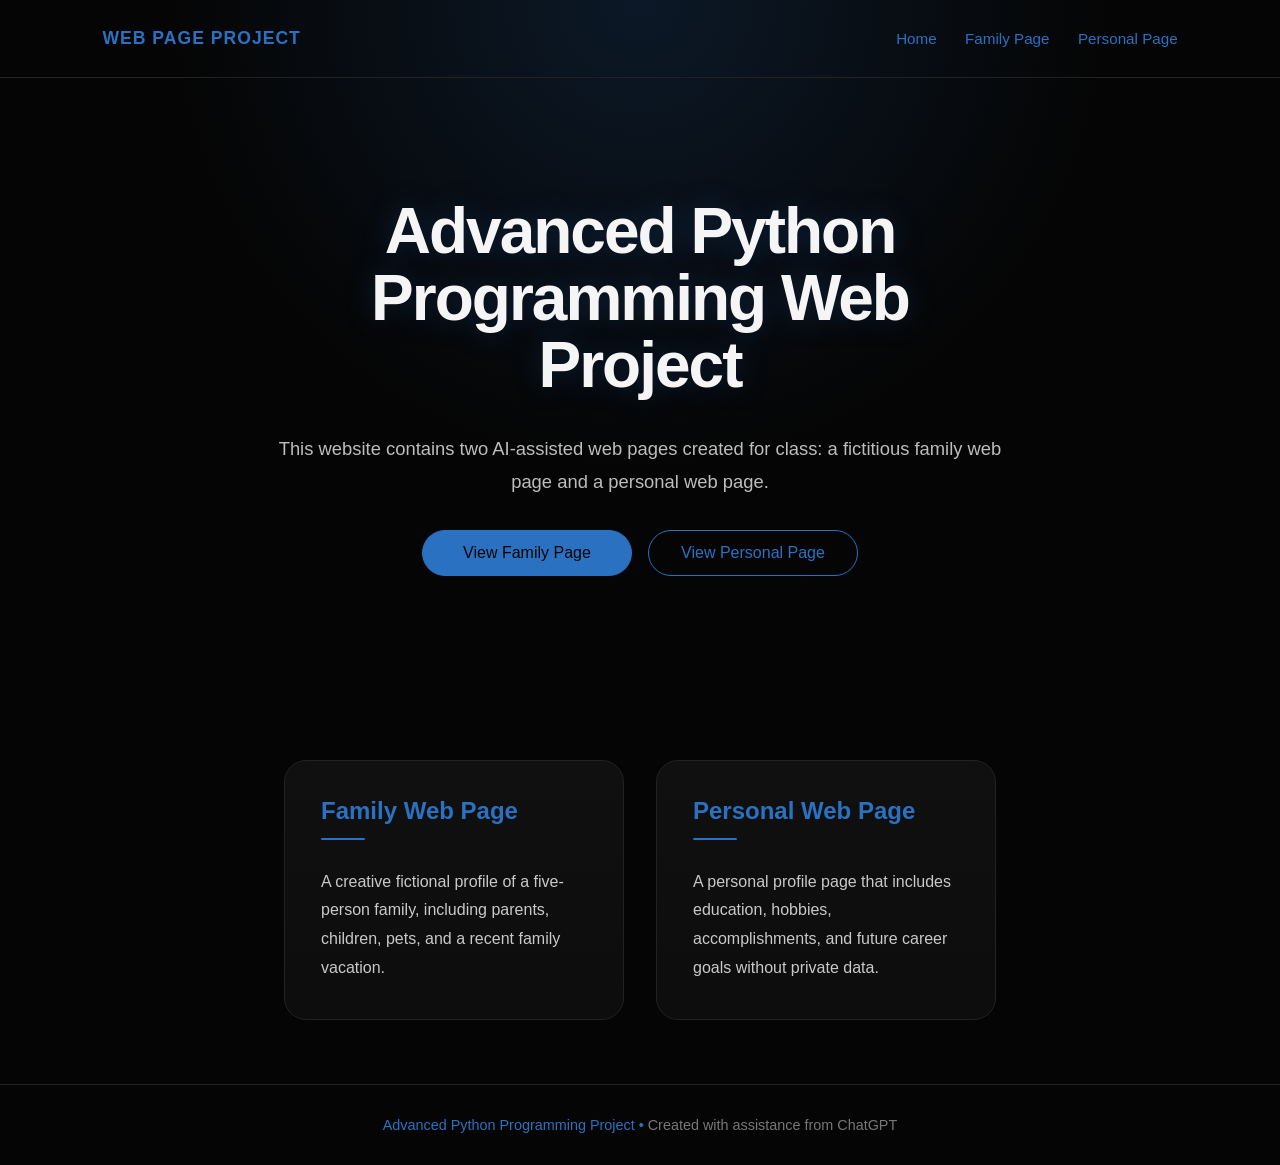
==== index.html @ 30bdea71 "Update index.html" ====
<!DOCTYPE html>
<html>
<head>
    <title>Advanced Python Web Project</title>
    <link rel="stylesheet" href="style.css">
</head>
<body>

<nav>
    <div class="logo">Web Page Project</div>
    <div>
        <a href="index.html" class="active">Home</a>
        <a href="family.html" class="active">Family Page</a>
        <a href="personal.html" class="active">Personal Page</a>
    </div>
</nav>

<section class="hero">
    <h1>Advanced Python Programming Web Project</h1>
    <p>
        This website contains two AI-assisted web pages created for class:
        a fictitious family web page and a personal web page.
    </p>

    <div class="button-group">
        <a class="btn" href="family.html">View Family Page</a>
        <a class="btn" href="personal.html">View Personal Page</a>
    </div>
</section>

<div class="container">
    <div class="card-grid">
        <div class="card">
            <h2>Family Web Page</h2>
            <p>
                A creative fictional profile of a five-person family, including
                parents, children, pets, and a recent family vacation.
            </p>
        </div>

        <div class="card">
            <h2>Personal Web Page</h2>
            <p>
                A personal profile page that includes education, hobbies,
                accomplishments, and future career goals without private data.
            </p>
        </div>
    </div>
</div>

<footer>
    <p>Created with assistance from ChatGPT</p>
</footer>

</body>
</html>
---- style.css ----
* {
    box-sizing: border-box;
    margin: 0;
    padding: 0;
}

:root {
    --accent: #2b71c2;
    --bg: #050505;
    --card: #0d0d0d;
    --border: #222;
    --text: #f5f5f5;
    --muted: #c9c9c9;

    --space-sm: 16px;
    --space-md: 32px;
    --space-lg: 64px;
    --space-xl: 120px;
}

html {
    scroll-behavior: smooth;
}

body {
    font-family: Arial, Helvetica, sans-serif;
    background:
        radial-gradient(circle at top center, rgba(43, 113, 194, 0.18), transparent 35%),
        var(--bg);
    color: var(--text);
    min-height: 100vh;
}

/* NAVBAR */
nav {
    display: flex;
    justify-content: space-between;
    align-items: center;
    padding: 28px 8%;
    border-bottom: 1px solid var(--border);
    animation: fadeDown 0.7s ease both;
}

.logo {
    font-size: 1.1rem;
    font-weight: 700;
    letter-spacing: 1px;
    text-transform: uppercase;
    color: var(--accent);
}

nav a {
    color: #bdbdbd;
    text-decoration: none;
    margin-left: 24px;
    font-size: 0.95rem;
    transition: 0.25s;
}

nav a:hover,
nav a.active {
    color: var(--accent);
}

/* HERO */
.hero {
    padding: var(--space-xl) 10%;
    max-width: 1000px;
    margin: 0 auto;
    text-align: center;
}

.hero h1 {
    font-size: 4rem;
    font-weight: 700;
    letter-spacing: -2px;
    line-height: 1.05;
    margin-bottom: var(--space-md);
    opacity: 0;
    animation: fadeUp 0.8s ease forwards;
    text-shadow: 0 0 30px rgba(43, 113, 194, 0.25);
}

.hero h1 span {
    color: var(--accent);
}

.hero p {
    color: #bdbdbd;
    font-size: 1.15rem;
    line-height: 1.8;
    max-width: 750px;
    margin: 0 auto var(--space-md);
    opacity: 0;
    animation: fadeUp 0.8s ease 0.15s forwards;
}

/* BUTTONS */
.button-group {
    display: flex;
    justify-content: center;
    align-items: center;
    gap: var(--space-sm);
    margin-bottom: var(--space-lg);
    opacity: 0;
    animation: fadeUp 0.8s ease 0.3s forwards;
}

.btn {
    min-width: 210px;
    text-align: center;
    padding: 13px 24px;
    border-radius: 999px;
    text-decoration: none;
    transition: 0.25s;
    font-weight: 500;
    cursor: pointer;
}

.btn:first-child {
    background: var(--accent);
    color: var(--bg);
    border: 1px solid var(--accent);
}

.btn:last-child {
    border: 1px solid var(--accent);
    color: var(--accent);
    background: transparent;
}

.btn:hover {
    transform: translateY(-3px);
    box-shadow: 0 0 22px rgba(43, 113, 194, 0.35);
}

/* CONTENT */
.container {
    width: 100%;
    max-width: 1150px;
    margin: 0 auto var(--space-lg);
    padding: 0 28px;
    display: flex;
    flex-direction: column;
    align-items: center;
}

/* CARD GRID */
.card-grid {
    width: 100%;
    display: grid;
    grid-template-columns: repeat(auto-fit, minmax(320px, 340px));
    justify-content: center;
    gap: var(--space-md);
}

/* CARDS */
.card {
    background: linear-gradient(180deg, #101010, var(--card));
    border: 1px solid var(--border);
    padding: 36px;
    border-radius: 22px;
    transition: 0.25s;
    opacity: 0;
    animation: fadeUp 0.65s ease forwards;
    cursor: default;
}

.card:hover {
    border-color: var(--accent);
    transform: translateY(-6px);
    box-shadow: 0 0 28px rgba(43, 113, 194, 0.18);
}

.card:nth-child(1) { animation-delay: 0.15s; }
.card:nth-child(2) { animation-delay: 0.25s; }
.card:nth-child(3) { animation-delay: 0.35s; }
.card:nth-child(4) { animation-delay: 0.45s; }
.card:nth-child(5) { animation-delay: 0.55s; }
.card:nth-child(6) { animation-delay: 0.65s; }

.card h2 {
    font-size: 1.5rem;
    margin-bottom: var(--space-sm);
    color: var(--accent);
    line-height: 1.2;
    position: relative;
    padding-bottom: 12px;
}

.card h2::after {
    content: "";
    display: block;
    width: 44px;
    height: 2px;
    background: var(--accent);
    margin-top: 12px;
    border-radius: 999px;
}

.card p {
    color: var(--muted);
    line-height: 1.8;
    max-width: 70ch;
}

/* BADGES */
.badge {
    display: inline-block;
    font-size: 0.7rem;
    letter-spacing: 1.5px;
    text-transform: uppercase;
    margin-bottom: var(--space-sm);
    padding: 6px 12px;
    border: 1px solid var(--accent);
    border-radius: 6px;
    color: var(--accent);
    background: rgba(43, 113, 194, 0.08);
}

/* STANDALONE CARD */
.container > .card {
    width: 100%;
    max-width: 1084px;
    margin-top: var(--space-md);
    animation-delay: 0.75s;
}

/* FOOTER */
footer {
    border-top: 1px solid var(--border);
    color: #777;
    text-align: center;
    padding: var(--space-md);
    font-size: 0.9rem;
    opacity: 0;
    animation: fadeUp 0.8s ease 0.9s forwards;
}

footer p::before {
    content: "Advanced Python Programming Project • ";
    color: var(--accent);
}

/* ACCESSIBILITY */
a:focus,
.btn:focus {
    outline: 2px solid var(--accent);
    outline-offset: 4px;
}

/* ANIMATIONS */
@keyframes fadeUp {
    from {
        opacity: 0;
        transform: translateY(18px);
    }

    to {
        opacity: 1;
        transform: translateY(0);
    }
}

@keyframes fadeDown {
    from {
        opacity: 0;
        transform: translateY(-12px);
    }

    to {
        opacity: 1;
        transform: translateY(0);
    }
}

/* RESPONSIVE */
@media (max-width: 900px) {
    .hero h1 {
        font-size: 3rem;
    }
}

@media (max-width: 650px) {
    nav {
        flex-direction: column;
        gap: 16px;
    }

    nav a {
        margin: 0 10px;
    }

    .hero {
        padding: var(--space-lg) 10%;
    }

    .hero h1 {
        font-size: 2.4rem;
    }

    .button-group {
        flex-direction: column;
        align-items: center;
    }

    .card-grid {
        grid-template-columns: 1fr;
    }

    .container > .card {
        max-width: 100%;
    }
}
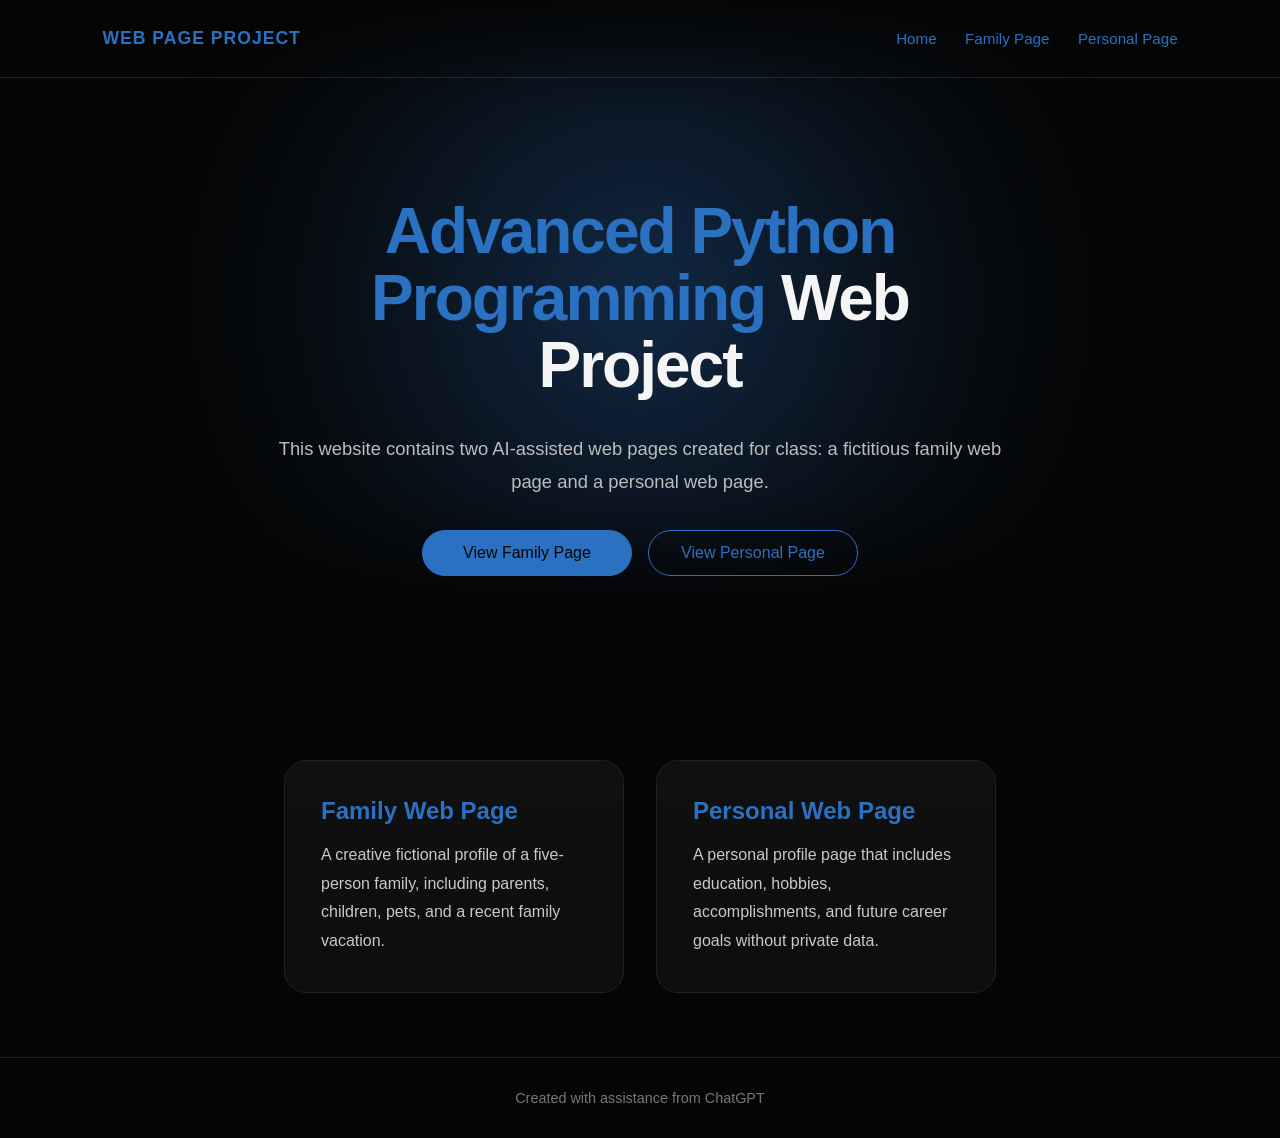
==== commit b9186bbd: "Update index.html" ====
--- a/index.html
+++ b/index.html
@@ -16,7 +16,7 @@
 </nav>
 
 <section class="hero">
-    <h1>Advanced Python Programming Web Project</h1>
+    <h1><span>Advanced Python Programming</span> Web Project</h1>
     <p>
         This website contains two AI-assisted web pages created for class:
         a fictitious family web page and a personal web page.
--- a/style.css
+++ b/style.css
@@ -24,9 +24,7 @@
 
 body {
     font-family: Arial, Helvetica, sans-serif;
-    background:
-        radial-gradient(circle at top center, rgba(43, 113, 194, 0.18), transparent 35%),
-        var(--bg);
+    background: var(--bg);
     color: var(--text);
     min-height: 100vh;
 }
@@ -76,15 +74,40 @@
     letter-spacing: -2px;
     line-height: 1.05;
     margin-bottom: var(--space-md);
+    position: relative;
     opacity: 0;
     animation: fadeUp 0.8s ease forwards;
-    text-shadow: 0 0 30px rgba(43, 113, 194, 0.25);
-}
-
+}
+
+/* BLUE TITLE PART */
 .hero h1 span {
     color: var(--accent);
 }
 
+/* CENTERED GLOW (REAL FIX) */
+.hero h1::before {
+    content: "";
+    position: absolute;
+    left: 50%;
+    top: 50%;
+    transform: translate(-50%, -50%);
+
+    width: 1000px;   /* much larger */
+    height: 500px;
+
+    background: radial-gradient(
+        circle,
+        rgba(43,113,194,0.35) 0%,
+        rgba(43,113,194,0.15) 40%,
+        rgba(43,113,194,0.05) 65%,
+        transparent 85%
+    );
+
+    filter: blur(40px);  /* smooth fade */
+    z-index: -1;
+}
+
+/* TEXT */
 .hero p {
     color: #bdbdbd;
     font-size: 1.15rem;
@@ -163,7 +186,6 @@
     transition: 0.25s;
     opacity: 0;
     animation: fadeUp 0.65s ease forwards;
-    cursor: default;
 }
 
 .card:hover {
@@ -172,36 +194,15 @@
     box-shadow: 0 0 28px rgba(43, 113, 194, 0.18);
 }
 
-.card:nth-child(1) { animation-delay: 0.15s; }
-.card:nth-child(2) { animation-delay: 0.25s; }
-.card:nth-child(3) { animation-delay: 0.35s; }
-.card:nth-child(4) { animation-delay: 0.45s; }
-.card:nth-child(5) { animation-delay: 0.55s; }
-.card:nth-child(6) { animation-delay: 0.65s; }
-
 .card h2 {
     font-size: 1.5rem;
     margin-bottom: var(--space-sm);
     color: var(--accent);
-    line-height: 1.2;
-    position: relative;
-    padding-bottom: 12px;
-}
-
-.card h2::after {
-    content: "";
-    display: block;
-    width: 44px;
-    height: 2px;
-    background: var(--accent);
-    margin-top: 12px;
-    border-radius: 999px;
 }
 
 .card p {
     color: var(--muted);
     line-height: 1.8;
-    max-width: 70ch;
 }
 
 /* BADGES */
@@ -215,15 +216,6 @@
     border: 1px solid var(--accent);
     border-radius: 6px;
     color: var(--accent);
-    background: rgba(43, 113, 194, 0.08);
-}
-
-/* STANDALONE CARD */
-.container > .card {
-    width: 100%;
-    max-width: 1084px;
-    margin-top: var(--space-md);
-    animation-delay: 0.75s;
 }
 
 /* FOOTER */
@@ -233,20 +225,6 @@
     text-align: center;
     padding: var(--space-md);
     font-size: 0.9rem;
-    opacity: 0;
-    animation: fadeUp 0.8s ease 0.9s forwards;
-}
-
-footer p::before {
-    content: "Advanced Python Programming Project • ";
-    color: var(--accent);
-}
-
-/* ACCESSIBILITY */
-a:focus,
-.btn:focus {
-    outline: 2px solid var(--accent);
-    outline-offset: 4px;
 }
 
 /* ANIMATIONS */
@@ -255,7 +233,6 @@
         opacity: 0;
         transform: translateY(18px);
     }
-
     to {
         opacity: 1;
         transform: translateY(0);
@@ -267,48 +244,8 @@
         opacity: 0;
         transform: translateY(-12px);
     }
-
     to {
         opacity: 1;
         transform: translateY(0);
     }
 }
-
-/* RESPONSIVE */
-@media (max-width: 900px) {
-    .hero h1 {
-        font-size: 3rem;
-    }
-}
-
-@media (max-width: 650px) {
-    nav {
-        flex-direction: column;
-        gap: 16px;
-    }
-
-    nav a {
-        margin: 0 10px;
-    }
-
-    .hero {
-        padding: var(--space-lg) 10%;
-    }
-
-    .hero h1 {
-        font-size: 2.4rem;
-    }
-
-    .button-group {
-        flex-direction: column;
-        align-items: center;
-    }
-
-    .card-grid {
-        grid-template-columns: 1fr;
-    }
-
-    .container > .card {
-        max-width: 100%;
-    }
-}
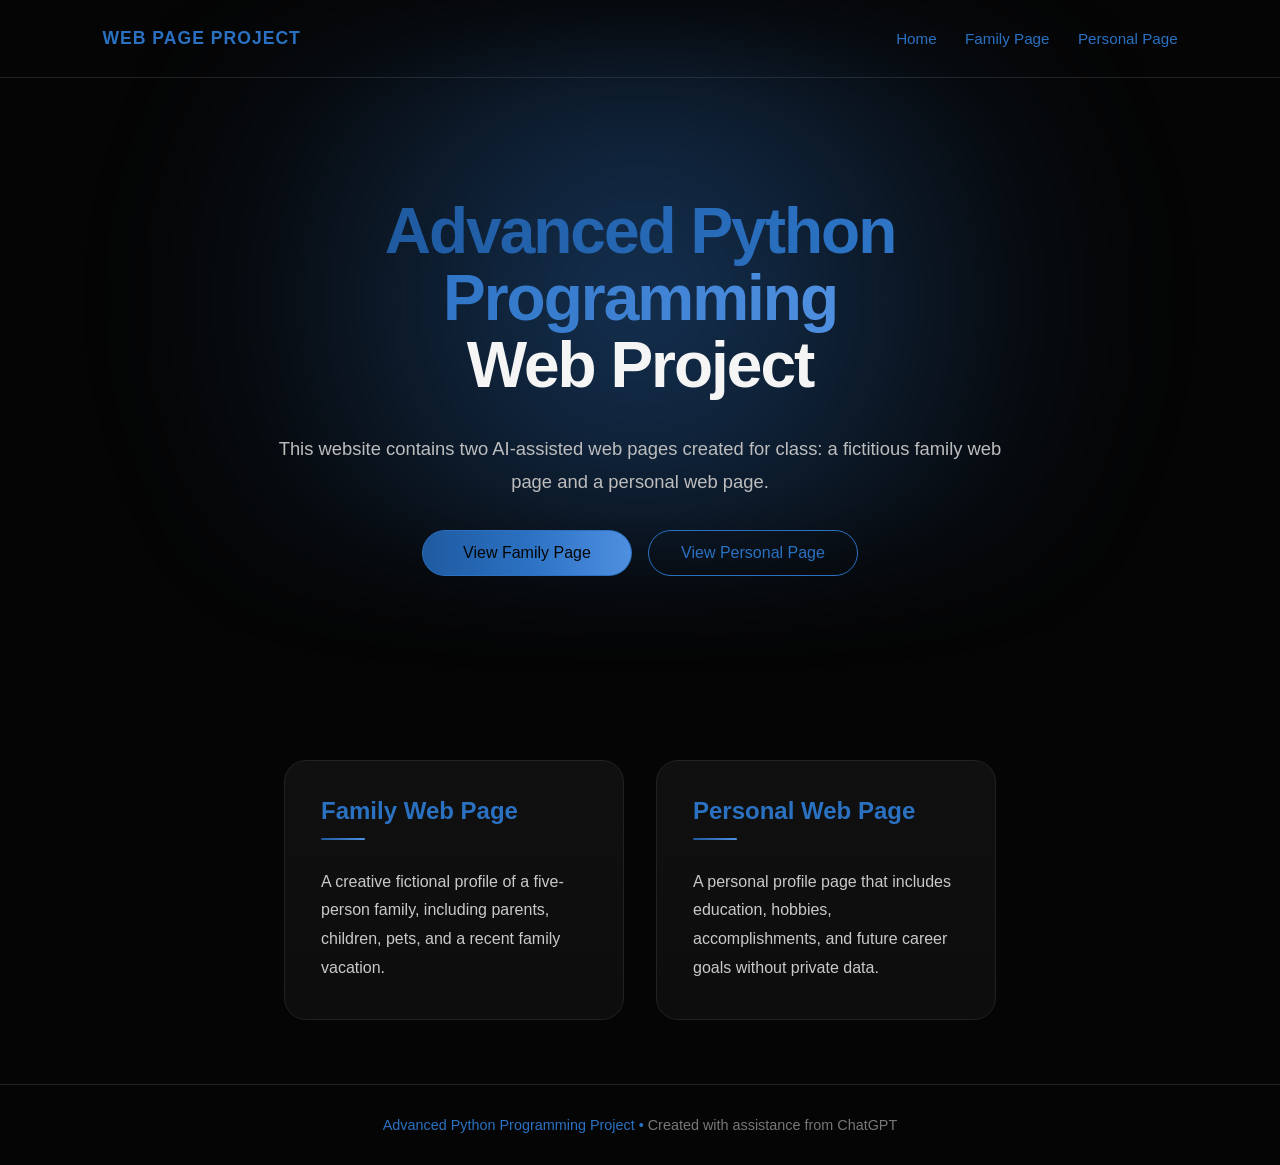
==== commit 520d801a: "Update index.html" ====
--- a/index.html
+++ b/index.html
@@ -16,7 +16,10 @@
 </nav>
 
 <section class="hero">
-    <h1><span>Advanced Python Programming</span> Web Project</h1>
+    <h1>
+    <span>Advanced Python Programming</span><br>
+    Web Project
+    </h1>
     <p>
         This website contains two AI-assisted web pages created for class:
         a fictitious family web page and a personal web page.
--- a/style.css
+++ b/style.css
@@ -6,6 +6,9 @@
 
 :root {
     --accent: #2b71c2;
+    --accent-light: #4f8fe0;
+    --accent-dark: #1f5aa0;
+
     --bg: #050505;
     --card: #0d0d0d;
     --border: #222;
@@ -76,35 +79,36 @@
     margin-bottom: var(--space-md);
     position: relative;
     opacity: 0;
-    animation: fadeUp 0.8s ease forwards;
+    animation: titleLoad 0.9s ease forwards;
 }
 
 /* BLUE TITLE PART */
 .hero h1 span {
-    color: var(--accent);
-}
-
-/* CENTERED GLOW (REAL FIX) */
+    background: linear-gradient(90deg, var(--accent-dark), var(--accent), var(--accent-light));
+    -webkit-background-clip: text;
+    background-clip: text;
+    color: transparent;
+}
+
+/* SOFT PULSING GLOW */
 .hero h1::before {
     content: "";
     position: absolute;
     left: 50%;
     top: 50%;
     transform: translate(-50%, -50%);
-
-    width: 1000px;   /* much larger */
-    height: 500px;
-
+    width: 1050px;
+    height: 520px;
     background: radial-gradient(
         circle,
-        rgba(43,113,194,0.35) 0%,
-        rgba(43,113,194,0.15) 40%,
-        rgba(43,113,194,0.05) 65%,
+        rgba(43, 113, 194, 0.42) 0%,
+        rgba(43, 113, 194, 0.24) 35%,
+        rgba(43, 113, 194, 0.09) 60%,
         transparent 85%
     );
-
-    filter: blur(40px);  /* smooth fade */
+    filter: blur(55px);
     z-index: -1;
+    animation: glowPulse 4s ease-in-out infinite;
 }
 
 /* TEXT */
@@ -115,7 +119,7 @@
     max-width: 750px;
     margin: 0 auto var(--space-md);
     opacity: 0;
-    animation: fadeUp 0.8s ease 0.15s forwards;
+    animation: fadeUp 0.8s ease 0.2s forwards;
 }
 
 /* BUTTONS */
@@ -126,7 +130,7 @@
     gap: var(--space-sm);
     margin-bottom: var(--space-lg);
     opacity: 0;
-    animation: fadeUp 0.8s ease 0.3s forwards;
+    animation: fadeUp 0.8s ease 0.35s forwards;
 }
 
 .btn {
@@ -141,7 +145,7 @@
 }
 
 .btn:first-child {
-    background: var(--accent);
+    background: linear-gradient(90deg, var(--accent-dark), var(--accent), var(--accent-light));
     color: var(--bg);
     border: 1px solid var(--accent);
 }
@@ -154,7 +158,7 @@
 
 .btn:hover {
     transform: translateY(-3px);
-    box-shadow: 0 0 22px rgba(43, 113, 194, 0.35);
+    box-shadow: 0 0 22px rgba(43, 113, 194, 0.42);
 }
 
 /* CONTENT */
@@ -194,15 +198,36 @@
     box-shadow: 0 0 28px rgba(43, 113, 194, 0.18);
 }
 
+.card:nth-child(1) { animation-delay: 0.15s; }
+.card:nth-child(2) { animation-delay: 0.25s; }
+.card:nth-child(3) { animation-delay: 0.35s; }
+.card:nth-child(4) { animation-delay: 0.45s; }
+.card:nth-child(5) { animation-delay: 0.55s; }
+.card:nth-child(6) { animation-delay: 0.65s; }
+
 .card h2 {
     font-size: 1.5rem;
     margin-bottom: var(--space-sm);
     color: var(--accent);
+    line-height: 1.2;
+    position: relative;
+    padding-bottom: 12px;
+}
+
+.card h2::after {
+    content: "";
+    display: block;
+    width: 44px;
+    height: 2px;
+    background: linear-gradient(90deg, var(--accent-dark), var(--accent-light));
+    margin-top: 12px;
+    border-radius: 999px;
 }
 
 .card p {
     color: var(--muted);
     line-height: 1.8;
+    max-width: 70ch;
 }
 
 /* BADGES */
@@ -216,6 +241,15 @@
     border: 1px solid var(--accent);
     border-radius: 6px;
     color: var(--accent);
+    background: rgba(43, 113, 194, 0.08);
+}
+
+/* STANDALONE CARD */
+.container > .card {
+    width: 100%;
+    max-width: 1084px;
+    margin-top: var(--space-md);
+    animation-delay: 0.75s;
 }
 
 /* FOOTER */
@@ -225,14 +259,53 @@
     text-align: center;
     padding: var(--space-md);
     font-size: 0.9rem;
+    opacity: 0;
+    animation: fadeUp 0.8s ease 0.9s forwards;
+}
+
+footer p::before {
+    content: "Advanced Python Programming Project • ";
+    color: var(--accent);
+}
+
+/* ACCESSIBILITY */
+a:focus,
+.btn:focus {
+    outline: 2px solid var(--accent);
+    outline-offset: 4px;
 }
 
 /* ANIMATIONS */
+@keyframes titleLoad {
+    from {
+        opacity: 0;
+        transform: translateY(22px) scale(0.98);
+    }
+
+    to {
+        opacity: 1;
+        transform: translateY(0) scale(1);
+    }
+}
+
+@keyframes glowPulse {
+    0%, 100% {
+        opacity: 0.55;
+        transform: translate(-50%, -50%) scale(0.96);
+    }
+
+    50% {
+        opacity: 0.95;
+        transform: translate(-50%, -50%) scale(1.04);
+    }
+}
+
 @keyframes fadeUp {
     from {
         opacity: 0;
         transform: translateY(18px);
     }
+
     to {
         opacity: 1;
         transform: translateY(0);
@@ -244,8 +317,53 @@
         opacity: 0;
         transform: translateY(-12px);
     }
+
     to {
         opacity: 1;
         transform: translateY(0);
     }
 }
+
+/* RESPONSIVE */
+@media (max-width: 900px) {
+    .hero h1 {
+        font-size: 3rem;
+    }
+}
+
+@media (max-width: 650px) {
+    nav {
+        flex-direction: column;
+        gap: 16px;
+    }
+
+    nav a {
+        margin: 0 10px;
+    }
+
+    .hero {
+        padding: var(--space-lg) 10%;
+    }
+
+    .hero h1 {
+        font-size: 2.4rem;
+    }
+
+    .hero h1::before {
+        width: 650px;
+        height: 380px;
+    }
+
+    .button-group {
+        flex-direction: column;
+        align-items: center;
+    }
+
+    .card-grid {
+        grid-template-columns: 1fr;
+    }
+
+    .container > .card {
+        max-width: 100%;
+    }
+}
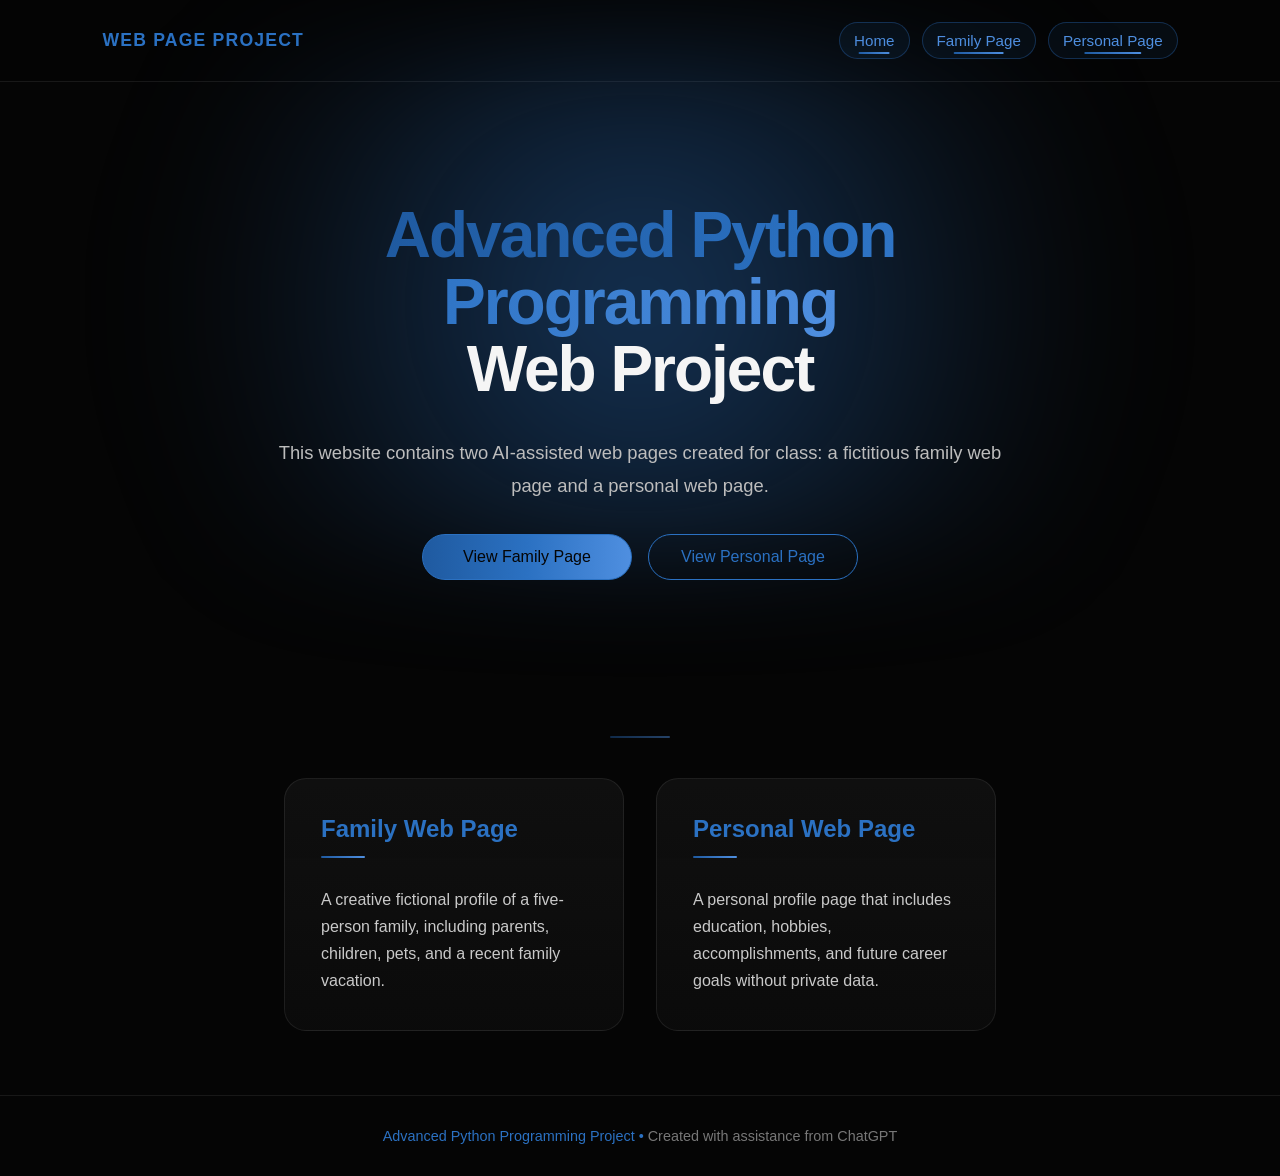
==== commit d9e9d555: "Update index.html" ====
--- a/index.html
+++ b/index.html
@@ -4,6 +4,17 @@
     <title>Advanced Python Web Project</title>
     <link rel="stylesheet" href="style.css">
 </head>
+
+<script>
+document.querySelectorAll('.card').forEach(card => {
+    card.addEventListener('mousemove', e => {
+        const rect = card.getBoundingClientRect();
+        card.style.setProperty('--x', (e.clientX - rect.left) + 'px');
+        card.style.setProperty('--y', (e.clientY - rect.top) + 'px');
+    });
+});
+</script>    
+    
 <body>
 
 <nav>
--- a/style.css
+++ b/style.css
@@ -10,8 +10,8 @@
     --accent-dark: #1f5aa0;
 
     --bg: #050505;
-    --card: #0d0d0d;
-    --border: #222;
+    --card: rgba(13, 13, 13, 0.72);
+    --border: rgba(255, 255, 255, 0.08);
     --text: #f5f5f5;
     --muted: #c9c9c9;
 
@@ -30,6 +30,8 @@
     background: var(--bg);
     color: var(--text);
     min-height: 100vh;
+    -webkit-font-smoothing: antialiased;
+    animation: pageFade 0.5s ease both;
 }
 
 /* NAVBAR */
@@ -37,30 +39,61 @@
     display: flex;
     justify-content: space-between;
     align-items: center;
-    padding: 28px 8%;
+    padding: 22px 8%;
     border-bottom: 1px solid var(--border);
+    background: rgba(5, 5, 5, 0.7);
+    backdrop-filter: blur(14px);
     animation: fadeDown 0.7s ease both;
 }
 
 .logo {
     font-size: 1.1rem;
-    font-weight: 700;
-    letter-spacing: 1px;
+    font-weight: 800;
+    letter-spacing: 1.2px;
     text-transform: uppercase;
     color: var(--accent);
 }
 
+nav div:last-child {
+    display: flex;
+    align-items: center;
+    gap: 12px;
+}
+
 nav a {
+    position: relative;
     color: #bdbdbd;
     text-decoration: none;
-    margin-left: 24px;
     font-size: 0.95rem;
+    padding: 9px 14px;
+    border: 1px solid transparent;
+    border-radius: 999px;
     transition: 0.25s;
 }
 
 nav a:hover,
 nav a.active {
-    color: var(--accent);
+    color: var(--accent-light);
+    border-color: rgba(43, 113, 194, 0.35);
+    background: rgba(43, 113, 194, 0.08);
+}
+
+nav a::after {
+    content: "";
+    position: absolute;
+    left: 50%;
+    bottom: 4px;
+    width: 0;
+    height: 2px;
+    background: linear-gradient(90deg, var(--accent-dark), var(--accent-light));
+    border-radius: 999px;
+    transform: translateX(-50%);
+    transition: 0.25s;
+}
+
+nav a:hover::after,
+nav a.active::after {
+    width: 45%;
 }
 
 /* HERO */
@@ -82,7 +115,6 @@
     animation: titleLoad 0.9s ease forwards;
 }
 
-/* BLUE TITLE PART */
 .hero h1 span {
     background: linear-gradient(90deg, var(--accent-dark), var(--accent), var(--accent-light));
     -webkit-background-clip: text;
@@ -90,7 +122,7 @@
     color: transparent;
 }
 
-/* SOFT PULSING GLOW */
+/* GLOW */
 .hero h1::before {
     content: "";
     position: absolute;
@@ -111,7 +143,6 @@
     animation: glowPulse 4s ease-in-out infinite;
 }
 
-/* TEXT */
 .hero p {
     color: #bdbdbd;
     font-size: 1.15rem;
@@ -128,7 +159,7 @@
     justify-content: center;
     align-items: center;
     gap: var(--space-sm);
-    margin-bottom: var(--space-lg);
+    margin-bottom: 36px;
     opacity: 0;
     animation: fadeUp 0.8s ease 0.35s forwards;
 }
@@ -157,7 +188,7 @@
 }
 
 .btn:hover {
-    transform: translateY(-3px);
+    transform: translateY(-3px) scale(1.03);
     box-shadow: 0 0 22px rgba(43, 113, 194, 0.42);
 }
 
@@ -172,6 +203,17 @@
     align-items: center;
 }
 
+.container::before {
+    content: "";
+    display: block;
+    width: 60px;
+    height: 2px;
+    background: linear-gradient(90deg, var(--accent-dark), var(--accent-light));
+    margin: 0 auto 40px;
+    opacity: 0.45;
+    border-radius: 999px;
+}
+
 /* CARD GRID */
 .card-grid {
     width: 100%;
@@ -183,7 +225,10 @@
 
 /* CARDS */
 .card {
-    background: linear-gradient(180deg, #101010, var(--card));
+    position: relative;
+    overflow: hidden;
+    background: linear-gradient(180deg, rgba(18, 18, 18, 0.84), var(--card));
+    backdrop-filter: blur(8px);
     border: 1px solid var(--border);
     padding: 36px;
     border-radius: 22px;
@@ -192,8 +237,26 @@
     animation: fadeUp 0.65s ease forwards;
 }
 
+.card::before {
+    content: "";
+    position: absolute;
+    width: 220px;
+    height: 220px;
+    background: radial-gradient(circle, rgba(43, 113, 194, 0.22), transparent 70%);
+    top: var(--y, 50%);
+    left: var(--x, 50%);
+    transform: translate(-50%, -50%);
+    opacity: 0;
+    transition: opacity 0.25s;
+    pointer-events: none;
+}
+
+.card:hover::before {
+    opacity: 1;
+}
+
 .card:hover {
-    border-color: var(--accent);
+    border-color: rgba(43, 113, 194, 0.7);
     transform: translateY(-6px);
     box-shadow: 0 0 28px rgba(43, 113, 194, 0.18);
 }
@@ -205,12 +268,18 @@
 .card:nth-child(5) { animation-delay: 0.55s; }
 .card:nth-child(6) { animation-delay: 0.65s; }
 
+.card h2,
+.card p,
+.badge {
+    position: relative;
+    z-index: 1;
+}
+
 .card h2 {
     font-size: 1.5rem;
     margin-bottom: var(--space-sm);
     color: var(--accent);
     line-height: 1.2;
-    position: relative;
     padding-bottom: 12px;
 }
 
@@ -226,8 +295,8 @@
 
 .card p {
     color: var(--muted);
-    line-height: 1.8;
-    max-width: 70ch;
+    line-height: 1.7;
+    max-width: 60ch;
 }
 
 /* BADGES */
@@ -276,6 +345,16 @@
 }
 
 /* ANIMATIONS */
+@keyframes pageFade {
+    from {
+        opacity: 0;
+    }
+
+    to {
+        opacity: 1;
+    }
+}
+
 @keyframes titleLoad {
     from {
         opacity: 0;
@@ -337,8 +416,13 @@
         gap: 16px;
     }
 
+    nav div:last-child {
+        flex-wrap: wrap;
+        justify-content: center;
+    }
+
     nav a {
-        margin: 0 10px;
+        margin: 0;
     }
 
     .hero {
@@ -362,8 +446,4 @@
     .card-grid {
         grid-template-columns: 1fr;
     }
-
-    .container > .card {
-        max-width: 100%;
-    }
-}
+}
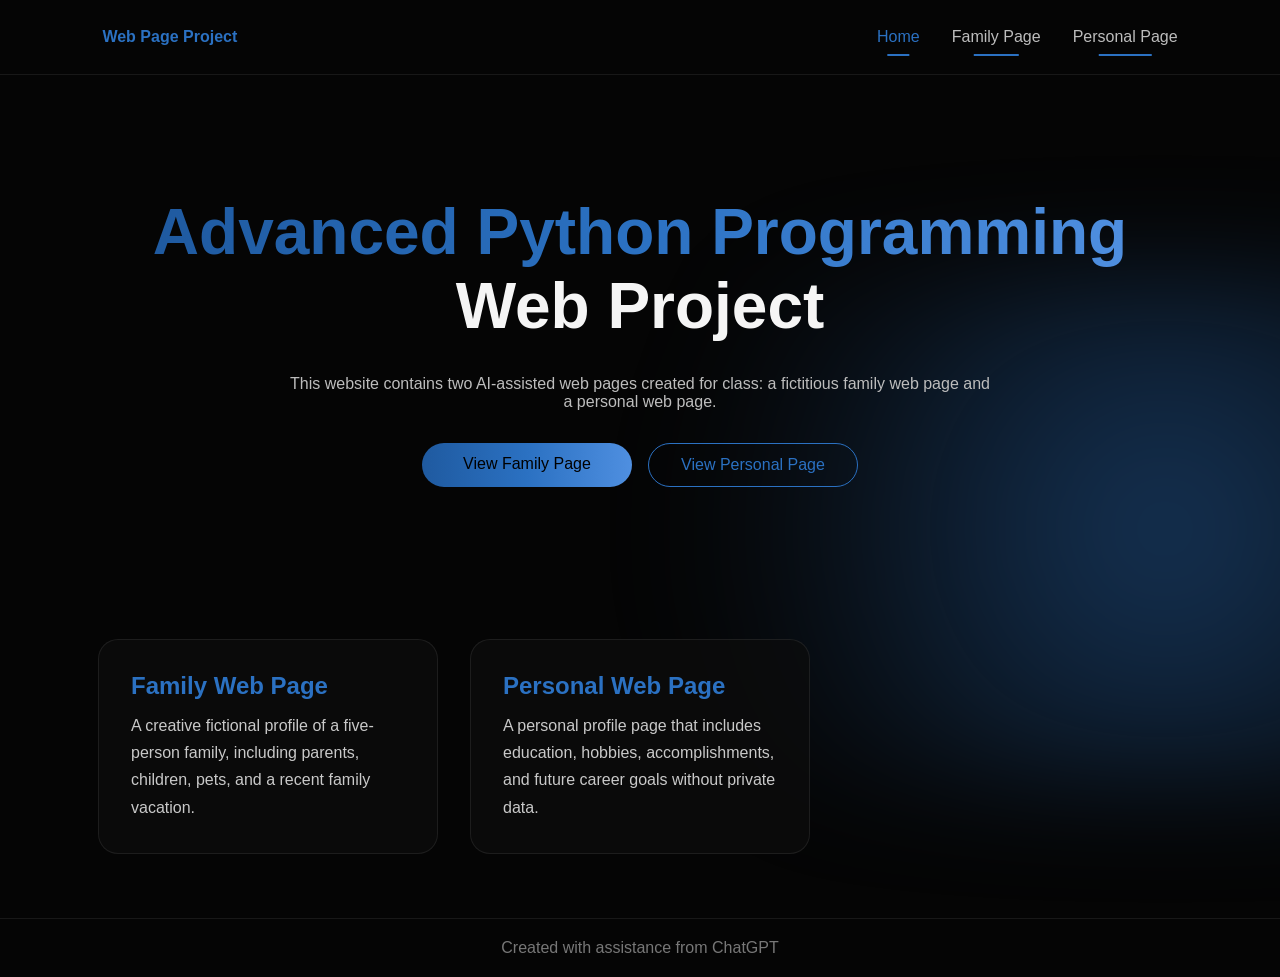
==== commit ab2521a5: "Update index.html" ====
--- a/index.html
+++ b/index.html
@@ -21,8 +21,8 @@
     <div class="logo">Web Page Project</div>
     <div>
         <a href="index.html" class="active">Home</a>
-        <a href="family.html" class="active">Family Page</a>
-        <a href="personal.html" class="active">Personal Page</a>
+        <a href="family.html">Family Page</a>
+        <a href="personal.html">Personal Page</a>
     </div>
 </nav>
 
--- a/style.css
+++ b/style.css
@@ -19,6 +19,8 @@
     --space-md: 32px;
     --space-lg: 64px;
     --space-xl: 120px;
+
+    --card-width: 340px;
 }
 
 html {
@@ -31,88 +33,79 @@
     color: var(--text);
     min-height: 100vh;
     -webkit-font-smoothing: antialiased;
-    animation: pageFade 0.5s ease both;
-}
-
-/* NAVBAR */
+    animation: pageFade 0.6s ease both;
+}
+
+/* NAV */
 nav {
     display: flex;
     justify-content: space-between;
     align-items: center;
     padding: 22px 8%;
     border-bottom: 1px solid var(--border);
-    background: rgba(5, 5, 5, 0.7);
-    backdrop-filter: blur(14px);
-    animation: fadeDown 0.7s ease both;
+    animation: fadeDown 0.6s ease both;
 }
 
 .logo {
-    font-size: 1.1rem;
-    font-weight: 800;
-    letter-spacing: 1.2px;
-    text-transform: uppercase;
     color: var(--accent);
+    font-weight: 700;
 }
 
 nav div:last-child {
     display: flex;
-    align-items: center;
-    gap: 12px;
+    gap: 32px;
 }
 
 nav a {
     position: relative;
     color: #bdbdbd;
     text-decoration: none;
-    font-size: 0.95rem;
-    padding: 9px 14px;
-    border: 1px solid transparent;
-    border-radius: 999px;
-    transition: 0.25s;
-}
-
-nav a:hover,
-nav a.active {
-    color: var(--accent-light);
-    border-color: rgba(43, 113, 194, 0.35);
-    background: rgba(43, 113, 194, 0.08);
-}
-
+    padding: 6px 0;
+    display: inline-block;
+    transition: color 0.25s ease;
+}
+
+/* DEFAULT LINE (50%) */
 nav a::after {
     content: "";
     position: absolute;
     left: 50%;
-    bottom: 4px;
-    width: 0;
+    bottom: -4px;
+    width: 50%;
     height: 2px;
-    background: linear-gradient(90deg, var(--accent-dark), var(--accent-light));
-    border-radius: 999px;
+    background: var(--accent);
+
     transform: translateX(-50%);
-    transition: 0.25s;
-}
-
-nav a:hover::after,
+    transition: width 0.25s ease;
+}
+
+/* HOVER ONLY = FULL WIDTH */
+nav a:hover::after {
+    width: 100%;
+}
+
+/* ACTIVE PAGE = BLUE TEXT ONLY */
+nav a.active {
+    color: var(--accent);
+}
+
+/* IMPORTANT: keep underline at 50% even when active */
 nav a.active::after {
-    width: 45%;
+    width: 50%;
 }
 
 /* HERO */
 .hero {
     padding: var(--space-xl) 10%;
-    max-width: 1000px;
-    margin: 0 auto;
     text-align: center;
 }
 
 .hero h1 {
     font-size: 4rem;
-    font-weight: 700;
-    letter-spacing: -2px;
-    line-height: 1.05;
     margin-bottom: var(--space-md);
     position: relative;
     opacity: 0;
-    animation: titleLoad 0.9s ease forwards;
+    animation: titleLoad 0.8s ease forwards;
 }
 
 .hero h1 span {
@@ -122,13 +115,11 @@
     color: transparent;
 }
 
-/* GLOW */
 .hero h1::before {
     content: "";
     position: absolute;
     left: 50%;
     top: 50%;
-    transform: translate(-50%, -50%);
     width: 1050px;
     height: 520px;
     background: radial-gradient(
@@ -145,10 +136,8 @@
 
 .hero p {
     color: #bdbdbd;
-    font-size: 1.15rem;
-    line-height: 1.8;
-    max-width: 750px;
-    margin: 0 auto var(--space-md);
+    max-width: 700px;
+    margin: auto;
     opacity: 0;
     animation: fadeUp 0.8s ease 0.2s forwards;
 }
@@ -157,9 +146,8 @@
 .button-group {
     display: flex;
     justify-content: center;
-    align-items: center;
     gap: var(--space-sm);
-    margin-bottom: 36px;
+    margin: 32px 0;
     opacity: 0;
     animation: fadeUp 0.8s ease 0.35s forwards;
 }
@@ -167,98 +155,55 @@
 .btn {
     min-width: 210px;
     text-align: center;
-    padding: 13px 24px;
+    padding: 12px 24px;
     border-radius: 999px;
     text-decoration: none;
     transition: 0.25s;
-    font-weight: 500;
-    cursor: pointer;
 }
 
 .btn:first-child {
     background: linear-gradient(90deg, var(--accent-dark), var(--accent), var(--accent-light));
-    color: var(--bg);
-    border: 1px solid var(--accent);
+    color: black;
 }
 
 .btn:last-child {
     border: 1px solid var(--accent);
     color: var(--accent);
-    background: transparent;
 }
 
 .btn:hover {
     transform: translateY(-3px) scale(1.03);
-    box-shadow: 0 0 22px rgba(43, 113, 194, 0.42);
-}
-
-/* CONTENT */
+    box-shadow: 0 0 22px rgba(43, 113, 194, 0.4);
+}
+
+/* LOCKED LAYOUT */
 .container {
-    width: 100%;
-    max-width: 1150px;
-    margin: 0 auto var(--space-lg);
-    padding: 0 28px;
-    display: flex;
-    flex-direction: column;
-    align-items: center;
-}
-
-.container::before {
-    content: "";
-    display: block;
-    width: 60px;
-    height: 2px;
-    background: linear-gradient(90deg, var(--accent-dark), var(--accent-light));
-    margin: 0 auto 40px;
-    opacity: 0.45;
-    border-radius: 999px;
-}
-
-/* CARD GRID */
+    max-width: calc((var(--card-width) * 3) + (var(--space-md) * 2));
+    margin: auto;
+    padding: 0;
+}
+
 .card-grid {
-    width: 100%;
     display: grid;
-    grid-template-columns: repeat(auto-fit, minmax(320px, 340px));
-    justify-content: center;
+    grid-template-columns: repeat(3, var(--card-width));
     gap: var(--space-md);
 }
 
 /* CARDS */
 .card {
-    position: relative;
-    overflow: hidden;
-    background: linear-gradient(180deg, rgba(18, 18, 18, 0.84), var(--card));
-    backdrop-filter: blur(8px);
+    background: var(--card);
     border: 1px solid var(--border);
-    padding: 36px;
-    border-radius: 22px;
+    padding: 32px;
+    border-radius: 20px;
     transition: 0.25s;
     opacity: 0;
-    animation: fadeUp 0.65s ease forwards;
-}
-
-.card::before {
-    content: "";
-    position: absolute;
-    width: 220px;
-    height: 220px;
-    background: radial-gradient(circle, rgba(43, 113, 194, 0.22), transparent 70%);
-    top: var(--y, 50%);
-    left: var(--x, 50%);
-    transform: translate(-50%, -50%);
-    opacity: 0;
-    transition: opacity 0.25s;
-    pointer-events: none;
-}
-
-.card:hover::before {
-    opacity: 1;
+    animation: fadeUp 0.6s ease forwards;
 }
 
 .card:hover {
-    border-color: rgba(43, 113, 194, 0.7);
+    border-color: var(--accent);
     transform: translateY(-6px);
-    box-shadow: 0 0 28px rgba(43, 113, 194, 0.18);
+    box-shadow: 0 0 20px rgba(43, 113, 194, 0.2);
 }
 
 .card:nth-child(1) { animation-delay: 0.15s; }
@@ -267,114 +212,84 @@
 .card:nth-child(4) { animation-delay: 0.45s; }
 .card:nth-child(5) { animation-delay: 0.55s; }
 .card:nth-child(6) { animation-delay: 0.65s; }
-
-.card h2,
-.card p,
-.badge {
-    position: relative;
-    z-index: 1;
+.card:nth-child(7) { animation-delay: 0.75s; }
+
+/* WIDE BOTTOM CARD */
+.card-grid > .card:last-child:nth-child(7) {
+    grid-column: 1 / 4;
+    width: 100%;
 }
 
 .card h2 {
-    font-size: 1.5rem;
-    margin-bottom: var(--space-sm);
     color: var(--accent);
-    line-height: 1.2;
-    padding-bottom: 12px;
-}
-
-.card h2::after {
-    content: "";
-    display: block;
-    width: 44px;
-    height: 2px;
-    background: linear-gradient(90deg, var(--accent-dark), var(--accent-light));
-    margin-top: 12px;
-    border-radius: 999px;
+    margin-bottom: 12px;
 }
 
 .card p {
     color: var(--muted);
     line-height: 1.7;
-    max-width: 60ch;
-}
-
-/* BADGES */
-.badge {
-    display: inline-block;
-    font-size: 0.7rem;
+}
+
+/* FAMILY LABELS */
+.role {
+    font-size: 0.75rem;
     letter-spacing: 1.5px;
     text-transform: uppercase;
-    margin-bottom: var(--space-sm);
-    padding: 6px 12px;
-    border: 1px solid var(--accent);
-    border-radius: 6px;
-    color: var(--accent);
-    background: rgba(43, 113, 194, 0.08);
-}
-
-/* STANDALONE CARD */
-.container > .card {
-    width: 100%;
-    max-width: 1084px;
-    margin-top: var(--space-md);
-    animation-delay: 0.75s;
+    color: #bdbdbd;
+
+    margin-bottom: 12px;
+    position: relative;
+    padding-bottom: 8px;
+}
+
+/* BLUE DIVIDER LINE */
+.role::after {
+    content: "";
+    display: block;
+    width: 40px;
+    height: 2px;
+    background: var(--accent);
+    margin-top: 6px;
+    border-radius: 999px;
 }
 
 /* FOOTER */
 footer {
+    margin-top: var(--space-lg);
+    text-align: center;
+    color: #777;
+    padding: 20px;
     border-top: 1px solid var(--border);
-    color: #777;
-    text-align: center;
-    padding: var(--space-md);
-    font-size: 0.9rem;
-    opacity: 0;
-    animation: fadeUp 0.8s ease 0.9s forwards;
-}
-
-footer p::before {
-    content: "Advanced Python Programming Project • ";
-    color: var(--accent);
-}
-
-/* ACCESSIBILITY */
-a:focus,
-.btn:focus {
-    outline: 2px solid var(--accent);
-    outline-offset: 4px;
+    opacity: 0;
+    animation: fadeUp 0.8s ease 0.8s forwards;
 }
 
 /* ANIMATIONS */
 @keyframes pageFade {
-    from {
-        opacity: 0;
-    }
-
-    to {
-        opacity: 1;
-    }
+    from { opacity: 0; }
+    to { opacity: 1; }
 }
 
 @keyframes titleLoad {
     from {
         opacity: 0;
-        transform: translateY(22px) scale(0.98);
+        transform: translateY(20px);
     }
 
     to {
         opacity: 1;
-        transform: translateY(0) scale(1);
+        transform: translateY(0);
     }
 }
 
 @keyframes glowPulse {
     0%, 100% {
-        opacity: 0.55;
+        opacity: 0.6;
         transform: translate(-50%, -50%) scale(0.96);
     }
 
     50% {
-        opacity: 0.95;
+        opacity: 1;
         transform: translate(-50%, -50%) scale(1.04);
     }
 }
@@ -404,13 +319,37 @@
 }
 
 /* RESPONSIVE */
-@media (max-width: 900px) {
-    .hero h1 {
-        font-size: 3rem;
-    }
-}
-
-@media (max-width: 650px) {
+@media (max-width: 1100px) {
+    .container {
+        max-width: calc((var(--card-width) * 2) + var(--space-md));
+    }
+
+    .card-grid {
+        grid-template-columns: repeat(2, var(--card-width));
+    }
+
+    .card-grid > .card:last-child:nth-child(7) {
+        grid-column: 1 / 3;
+    }
+}
+
+@media (max-width: 750px) {
+    .container {
+        max-width: var(--card-width);
+    }
+
+    .card-grid {
+        grid-template-columns: 1fr;
+    }
+
+    .card-grid > .card:last-child:nth-child(7) {
+        grid-column: 1;
+    }
+
+    .button-group {
+        flex-direction: column;
+    }
+
     nav {
         flex-direction: column;
         gap: 16px;
@@ -421,29 +360,7 @@
         justify-content: center;
     }
 
-    nav a {
-        margin: 0;
-    }
-
-    .hero {
-        padding: var(--space-lg) 10%;
-    }
-
     .hero h1 {
         font-size: 2.4rem;
     }
-
-    .hero h1::before {
-        width: 650px;
-        height: 380px;
-    }
-
-    .button-group {
-        flex-direction: column;
-        align-items: center;
-    }
-
-    .card-grid {
-        grid-template-columns: 1fr;
-    }
-}
+}
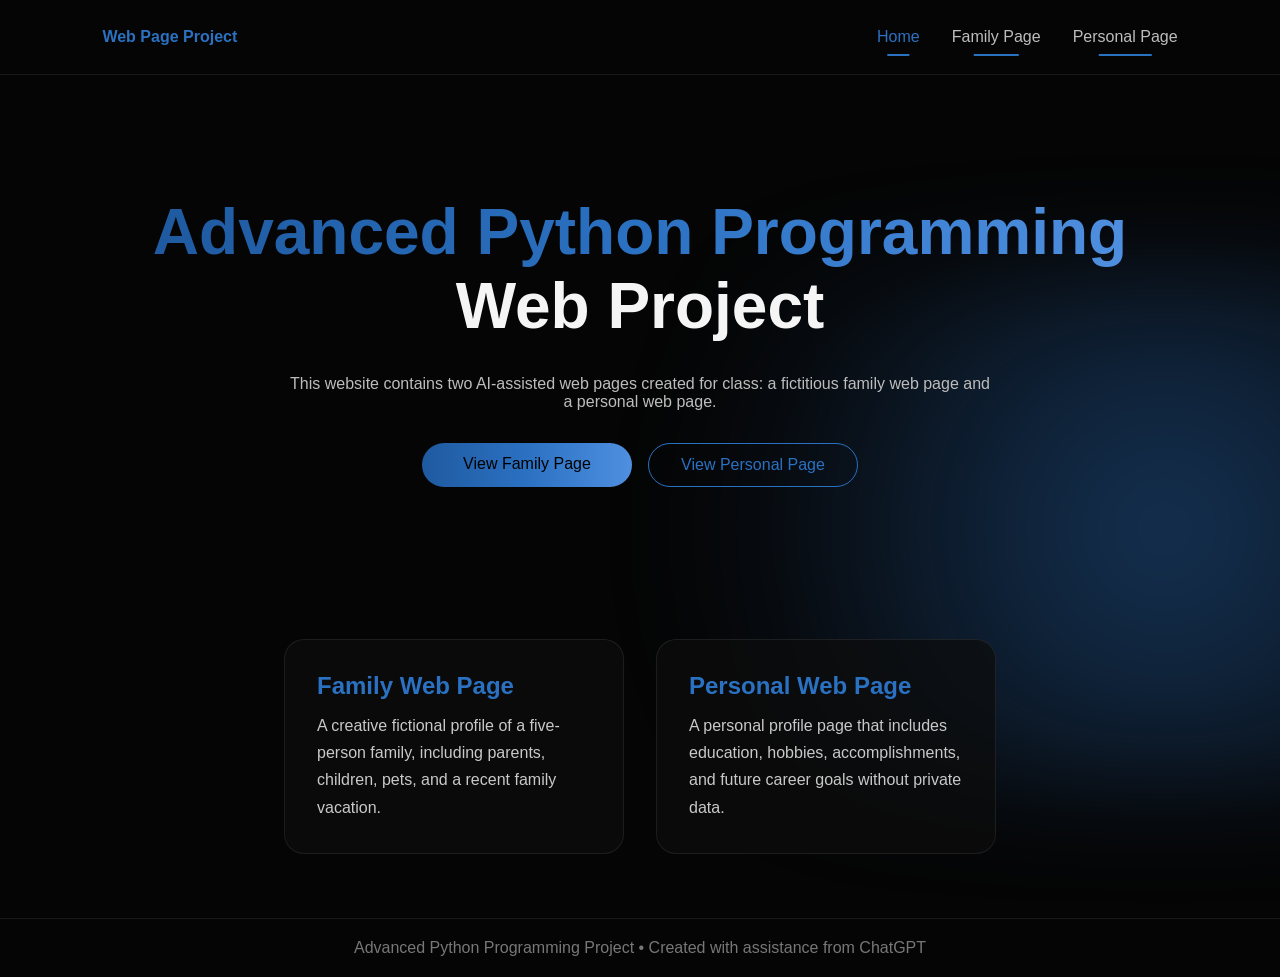
==== commit cf39a241: "Update index.html" ====
--- a/index.html
+++ b/index.html
@@ -63,7 +63,10 @@
 </div>
 
 <footer>
-    <p>Created with assistance from ChatGPT</p>
+    <p>
+        <span class="footer-title">Advanced Python Programming Project</span>
+        • Created with assistance from ChatGPT
+    </p>
 </footer>
 
 </body>
--- a/style.css
+++ b/style.css
@@ -61,11 +61,9 @@
     color: #bdbdbd;
     text-decoration: none;
     padding: 6px 0;
-    display: inline-block;
     transition: color 0.25s ease;
 }
 
-/* DEFAULT LINE (50%) */
 nav a::after {
     content: "";
     position: absolute;
@@ -74,24 +72,20 @@
     width: 50%;
     height: 2px;
     background: var(--accent);
-
     transform: translateX(-50%);
     transition: width 0.25s ease;
 }
 
-/* HOVER ONLY = FULL WIDTH */
 nav a:hover::after {
     width: 100%;
 }
 
-/* ACTIVE PAGE = BLUE TEXT ONLY */
 nav a.active {
     color: var(--accent);
 }
 
-/* IMPORTANT: keep underline at 50% even when active */
-nav a.active::after {
-    width: 50%;
+nav a:hover {
+    color: var(--accent-light);
 }
 
 /* HERO */
@@ -187,6 +181,12 @@
     display: grid;
     grid-template-columns: repeat(3, var(--card-width));
     gap: var(--space-md);
+    justify-content: center;
+}
+
+/* HOME PAGE FIX: if there are only 2 cards, center them */
+.card-grid:has(.card:nth-child(2):last-child) {
+    grid-template-columns: repeat(2, var(--card-width));
 }
 
 /* CARDS */
@@ -230,19 +230,17 @@
     line-height: 1.7;
 }
 
-/* FAMILY LABELS */
+/* FAMILY ROLE LABELS */
 .role {
     font-size: 0.75rem;
     letter-spacing: 1.5px;
     text-transform: uppercase;
     color: #bdbdbd;
-
     margin-bottom: 12px;
     position: relative;
     padding-bottom: 8px;
 }
 
-/* BLUE DIVIDER LINE */
 .role::after {
     content: "";
     display: block;
@@ -338,7 +336,8 @@
         max-width: var(--card-width);
     }
 
-    .card-grid {
+    .card-grid,
+    .card-grid:has(.card:nth-child(2):last-child) {
         grid-template-columns: 1fr;
     }
 
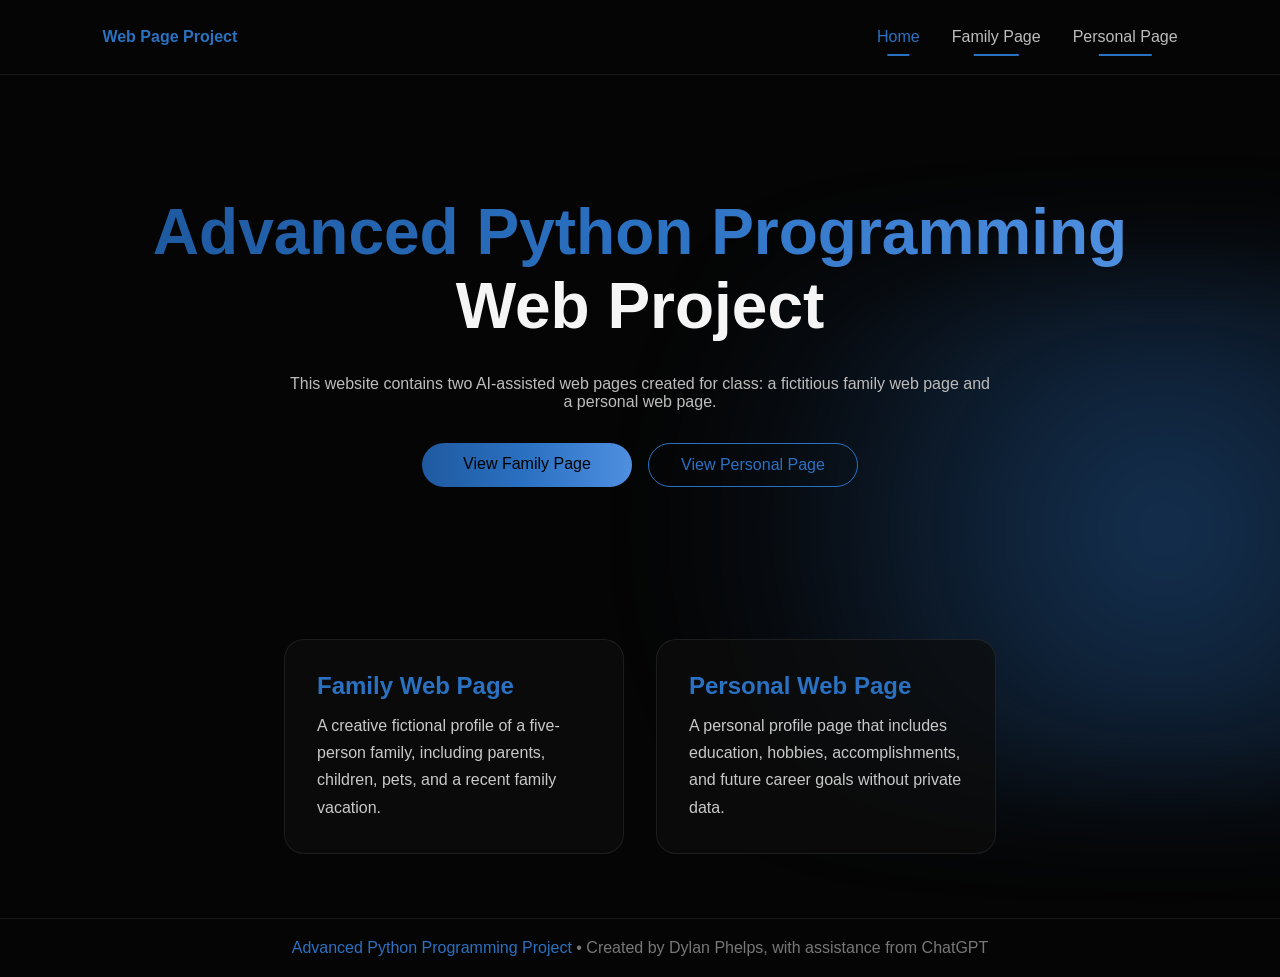
==== commit 46e27f41: "Update index.html" ====
--- a/index.html
+++ b/index.html
@@ -65,7 +65,7 @@
 <footer>
     <p>
         <span class="footer-title">Advanced Python Programming Project</span>
-        • Created with assistance from ChatGPT
+        • Created by Dylan Phelps, with assistance from ChatGPT
     </p>
 </footer>
 
--- a/style.css
+++ b/style.css
@@ -254,12 +254,15 @@
 /* FOOTER */
 footer {
     margin-top: var(--space-lg);
+    padding: 20px;
     text-align: center;
     color: #777;
-    padding: 20px;
     border-top: 1px solid var(--border);
-    opacity: 0;
-    animation: fadeUp 0.8s ease 0.8s forwards;
+}
+
+.footer-title {
+    color: var(--accent);
+    font-weight: 500;
 }
 
 /* ANIMATIONS */
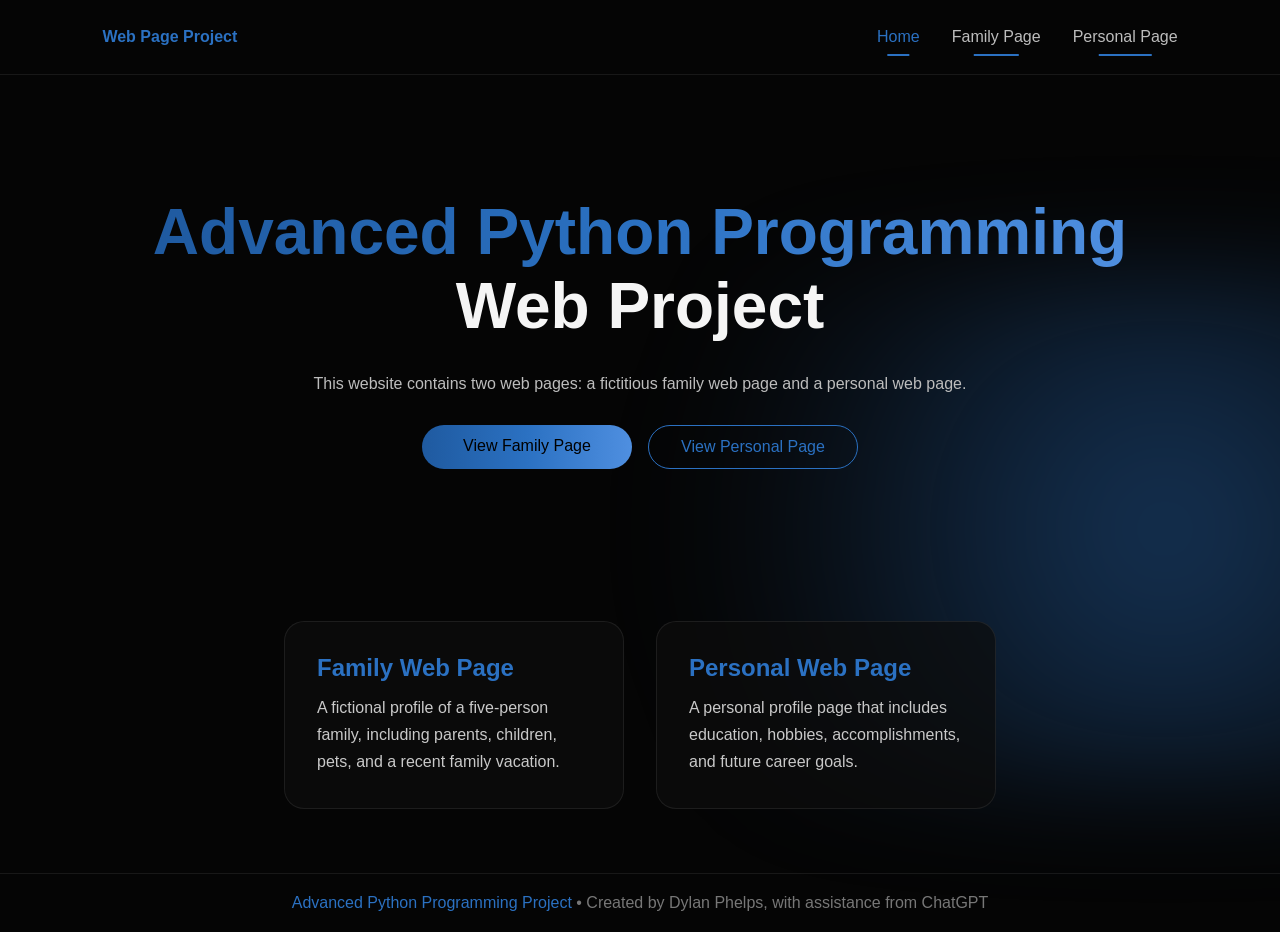
==== commit ee6b9258: "Update index.html" ====
--- a/index.html
+++ b/index.html
@@ -32,7 +32,7 @@
     Web Project
     </h1>
     <p>
-        This website contains two AI-assisted web pages created for class:
+        This website contains two web pages:
         a fictitious family web page and a personal web page.
     </p>
 
@@ -47,7 +47,7 @@
         <div class="card">
             <h2>Family Web Page</h2>
             <p>
-                A creative fictional profile of a five-person family, including
+                A fictional profile of a five-person family, including
                 parents, children, pets, and a recent family vacation.
             </p>
         </div>
@@ -56,7 +56,7 @@
             <h2>Personal Web Page</h2>
             <p>
                 A personal profile page that includes education, hobbies,
-                accomplishments, and future career goals without private data.
+                accomplishments, and future career goals.
             </p>
         </div>
     </div>
